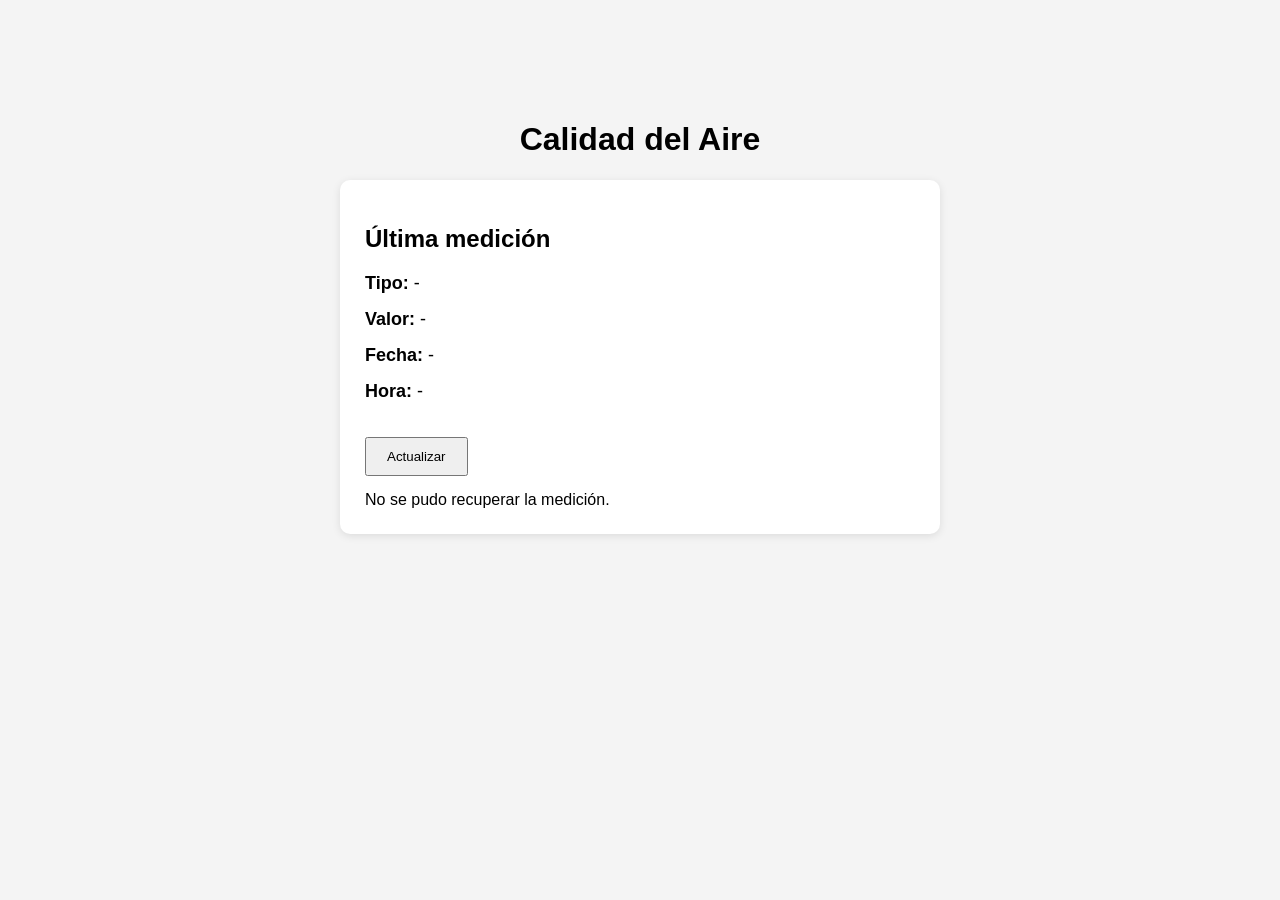
==== src/web/index.html @ c044467b "Correcciones en base a la rubrica y al agente hecho con la ia (falta corregir la web) Develop" ====
<!DOCTYPE html>
<html lang="es">

<head>
    <meta charset="UTF-8">
    <meta name="viewport" content="width=device-width, initial-scale=1.0">

    <title>Calidad del Aire</title>

    <link rel="stylesheet" href="css/estilos.css">
</head>

<body>

<div class="contenedor">

    <h1>Calidad del Aire</h1>

    <div class="tarjeta">

        <h2>Última medición</h2>

        <div class="dato">
            <span class="etiqueta">Tipo:</span>
            <span id="tipo">-</span>
        </div>

        <div class="dato">
            <span class="etiqueta">Valor:</span>
            <span id="valor">-</span>
        </div>

        <div class="dato">
            <span class="etiqueta">Fecha:</span>
            <span id="fecha">-</span>
        </div>

        <div class="dato">
            <span class="etiqueta">Hora:</span>
            <span id="hora">-</span>
        </div>

        <button id="botonActualizar">
            Actualizar
        </button>

        <div id="estado"></div>

    </div>

</div>

<script src="js/app.js"></script>

</body>

</html>
---- src/web/css/estilos.css ----
body {
    font-family: Arial, sans-serif;
    background-color: #f4f4f4;
    margin: 0;
    padding: 0;
}

.contenedor {
    max-width: 600px;
    margin: 80px auto;
    padding: 20px;
}

h1 {
    text-align: center;
}

.tarjeta {
    background-color: white;
    padding: 25px;
    border-radius: 10px;
    box-shadow: 0 2px 8px rgba(0, 0, 0, 0.1);
}

.dato {
    margin: 15px 0;
    font-size: 18px;
}

.etiqueta {
    font-weight: bold;
}

button {
    margin-top: 20px;
    padding: 10px 20px;
    cursor: pointer;
}

#estado {
    margin-top: 15px;
}
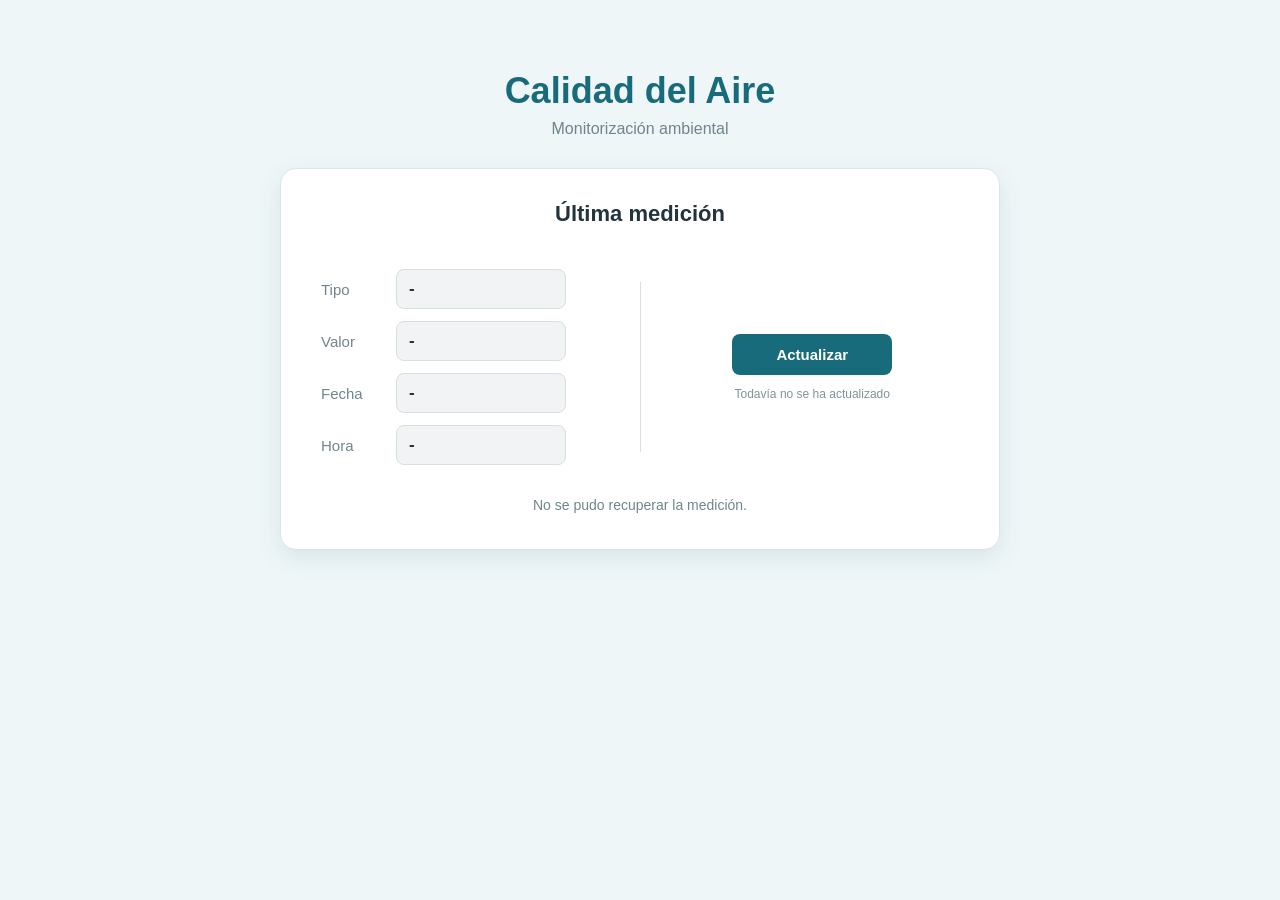
==== commit e561c4b1: "web corregida" ====
--- a/src/web/index.html
+++ b/src/web/index.html
@@ -2,55 +2,180 @@
 <html lang="es">
 
 <head>
+
     <meta charset="UTF-8">
-    <meta name="viewport" content="width=device-width, initial-scale=1.0">
 
-    <title>Calidad del Aire</title>
+    <meta
+        name="viewport"
+        content="width=device-width, initial-scale=1.0"
+    >
 
-    <link rel="stylesheet" href="css/estilos.css">
+
+    <!--
+    ------------------------------------------------------------
+    Fichero: index.html
+    Descripción: Interfaz web para mostrar la última medición.
+    Fecha: 2026-10-04
+    Autor: Fabián Useche
+    Aportación: interfaz web del Sprint 0.
+    Copyright: material académico y modificaciones del autor.
+    ------------------------------------------------------------
+    -->
+
+
+    <title>
+        Calidad del Aire
+    </title>
+
+
+    <link
+        rel="stylesheet"
+        href="css/estilos.css"
+    >
+
 </head>
+
 
 <body>
 
-<div class="contenedor">
 
-    <h1>Calidad del Aire</h1>
+<main class="contenedor">
 
-    <div class="tarjeta">
 
-        <h2>Última medición</h2>
+    <header class="cabecera">
 
-        <div class="dato">
-            <span class="etiqueta">Tipo:</span>
-            <span id="tipo">-</span>
+        <h1>
+            Calidad del Aire
+        </h1>
+
+        <p>
+            Monitorización ambiental
+        </p>
+
+    </header>
+
+
+    <section class="tarjeta">
+
+
+        <h2>
+            Última medición
+        </h2>
+
+
+        <div class="contenido-medicion">
+
+
+            <!-- Datos de la medición -->
+
+            <div class="datos">
+
+
+                <div class="dato">
+
+                    <span class="etiqueta">
+                        Tipo
+                    </span>
+
+                    <span
+                        id="tipo"
+                        class="valor"
+                    >
+                        -
+                    </span>
+
+                </div>
+
+
+                <div class="dato">
+
+                    <span class="etiqueta">
+                        Valor
+                    </span>
+
+                    <span
+                        id="valor"
+                        class="valor valor-principal"
+                    >
+                        -
+                    </span>
+
+                </div>
+
+
+                <div class="dato">
+
+                    <span class="etiqueta">
+                        Fecha
+                    </span>
+
+                    <span
+                        id="fecha"
+                        class="valor"
+                    >
+                        -
+                    </span>
+
+                </div>
+
+
+                <div class="dato">
+
+                    <span class="etiqueta">
+                        Hora
+                    </span>
+
+                    <span
+                        id="hora"
+                        class="valor"
+                    >
+                        -
+                    </span>
+
+                </div>
+
+
+            </div>
+
+
+            <!-- Controles -->
+
+            <div class="controles">
+
+
+                <button id="botonActualizar">
+
+                    Actualizar
+
+                </button>
+
+
+                <span id="ultimaActualizacion">
+
+                    Todavía no se ha actualizado
+
+                </span>
+
+
+            </div>
+
+
         </div>
 
-        <div class="dato">
-            <span class="etiqueta">Valor:</span>
-            <span id="valor">-</span>
-        </div>
-
-        <div class="dato">
-            <span class="etiqueta">Fecha:</span>
-            <span id="fecha">-</span>
-        </div>
-
-        <div class="dato">
-            <span class="etiqueta">Hora:</span>
-            <span id="hora">-</span>
-        </div>
-
-        <button id="botonActualizar">
-            Actualizar
-        </button>
 
         <div id="estado"></div>
 
-    </div>
 
-</div>
+    </section>
+
+
+</main>
+
+
+<script src="js/LogicaFake.js"></script>
 
 <script src="js/app.js"></script>
+
 
 </body>
 
--- a/src/web/css/estilos.css
+++ b/src/web/css/estilos.css
@@ -1,42 +1,348 @@
+/*
+------------------------------------------------------------
+Fichero: estilos.css
+Descripción: Estilos visuales de la interfaz web.
+Fecha: 2026-10-04
+Autor: Fabián Useche
+Aportación: presentación visual de la web del Sprint 0.
+Copyright: material académico y modificaciones del autor.
+------------------------------------------------------------
+*/
+
+
+* {
+    box-sizing: border-box;
+}
+
+
 body {
-    font-family: Arial, sans-serif;
-    background-color: #f4f4f4;
     margin: 0;
-    padding: 0;
-}
+
+    min-height: 100vh;
+
+    font-family:
+        Arial,
+        sans-serif;
+
+    background-color: #eef6f8;
+
+    color: #24343a;
+}
+
+
+/* Contenedor principal */
 
 .contenedor {
-    max-width: 600px;
-    margin: 80px auto;
-    padding: 20px;
-}
-
-h1 {
+    width: min(
+        800px,
+        calc(100% - 40px)
+    );
+
+    margin: 0 auto;
+
+    padding: 70px 0;
+}
+
+
+/* Cabecera */
+
+.cabecera {
+    margin-bottom: 30px;
+
     text-align: center;
 }
+
+
+.cabecera h1 {
+    margin: 0;
+
+    color: #176b7a;
+
+    font-size: 36px;
+}
+
+
+.cabecera p {
+    margin: 8px 0 0;
+
+    color: #70858c;
+}
+
+
+/* Tarjeta principal */
 
 .tarjeta {
     background-color: white;
-    padding: 25px;
-    border-radius: 10px;
-    box-shadow: 0 2px 8px rgba(0, 0, 0, 0.1);
-}
+
+    border-radius: 16px;
+
+    padding: 32px 40px;
+
+    border: 1px solid #d8e7ea;
+
+    box-shadow:
+        0 8px 25px
+        rgba(41, 85, 94, 0.10);
+
+    max-width: 720px;
+
+    margin: 0 auto;
+}
+
+
+.tarjeta h2 {
+    margin: 0 0 30px;
+
+    color: #24343a;
+
+    font-size: 22px;
+
+    text-align: center;
+}
+
+
+/* Contenido principal de la medición */
+
+.contenido-medicion {
+    display: grid;
+
+    grid-template-columns:
+        1fr
+        1px
+        1fr;
+
+    align-items: center;
+
+    column-gap: 25px;
+
+    width: 100%;
+
+    margin: 0 auto;
+}
+
+
+/* Línea vertical centrada */
+
+.contenido-medicion::before {
+    content: "";
+
+    grid-column: 2;
+
+    grid-row: 1;
+
+    width: 1px;
+
+    height: 170px;
+
+    background-color: #d8dfe1;
+
+    justify-self: center;
+}
+
+
+/* Datos de la izquierda */
+
+.datos {
+    grid-column: 1;
+
+    grid-row: 1;
+
+    width: 100%;
+}
+
 
 .dato {
-    margin: 15px 0;
-    font-size: 18px;
-}
+    display: flex;
+
+    align-items: center;
+
+    margin: 12px 0;
+}
+
 
 .etiqueta {
+    width: 75px;
+
+    color: #71858b;
+
+    font-size: 15px;
+}
+
+
+/* Valores con aspecto de campo bloqueado */
+
+.valor {
+    display: inline-block;
+
+    min-width: 170px;
+
+    padding: 9px 12px;
+
+    background-color: #f1f3f4;
+
+    border: 1px solid #d8dfe1;
+
+    border-radius: 8px;
+
+    color: #24343a;
+
+    font-size: 17px;
+
     font-weight: bold;
 }
 
+
+/* El valor principal tiene el mismo tamaño que los demás */
+
+.valor-principal {
+    color: #24343a;
+
+    font-size: 17px;
+}
+
+
+/* Zona derecha */
+
+.controles {
+    grid-column: 3;
+
+    grid-row: 1;
+
+    min-width: 0;
+
+    padding-left: 0;
+
+    border-left: none;
+
+    display: flex;
+
+    flex-direction: column;
+
+    align-items: center;
+
+    justify-content: center;
+}
+
+
+/* Botón */
+
 button {
+    width: 160px;
+
+    padding: 12px 18px;
+
+    border: none;
+
+    border-radius: 8px;
+
+    background-color: #176b7a;
+
+    color: white;
+
+    font-size: 15px;
+
+    font-weight: bold;
+
+    cursor: pointer;
+
+    transition:
+        background-color 0.2s,
+        transform 0.2s;
+}
+
+
+button:hover {
+    background-color: #125866;
+
+    transform: translateY(-1px);
+}
+
+
+button:disabled {
+    background-color: #9bb6bb;
+
+    cursor: default;
+
+    transform: none;
+}
+
+
+/* Texto de última actualización */
+
+#ultimaActualizacion {
+    margin-top: 12px;
+
+    color: #819398;
+
+    font-size: 12px;
+
+    text-align: center;
+}
+
+
+/* Estado de la petición */
+
+#estado {
+    min-height: 20px;
+
     margin-top: 20px;
-    padding: 10px 20px;
-    cursor: pointer;
-}
-
-#estado {
-    margin-top: 15px;
+
+    color: #71858b;
+
+    font-size: 14px;
+
+    text-align: center;
+}
+
+
+/* Adaptación para móvil */
+
+@media (max-width: 650px) {
+
+    .contenedor {
+        padding: 35px 0;
+    }
+
+
+    .tarjeta {
+        padding: 25px;
+    }
+
+
+    .contenido-medicion {
+        display: flex;
+
+        flex-direction: column;
+
+        gap: 25px;
+    }
+
+
+    .contenido-medicion::before {
+        display: none;
+    }
+
+
+    .datos {
+        width: 100%;
+    }
+
+
+    .controles {
+        width: 100%;
+
+        padding-top: 25px;
+
+        border-top: 1px solid #d8dfe1;
+    }
+
+
+    .dato {
+        justify-content: center;
+    }
+
+
+    #ultimaActualizacion {
+        text-align: center;
+    }
 }
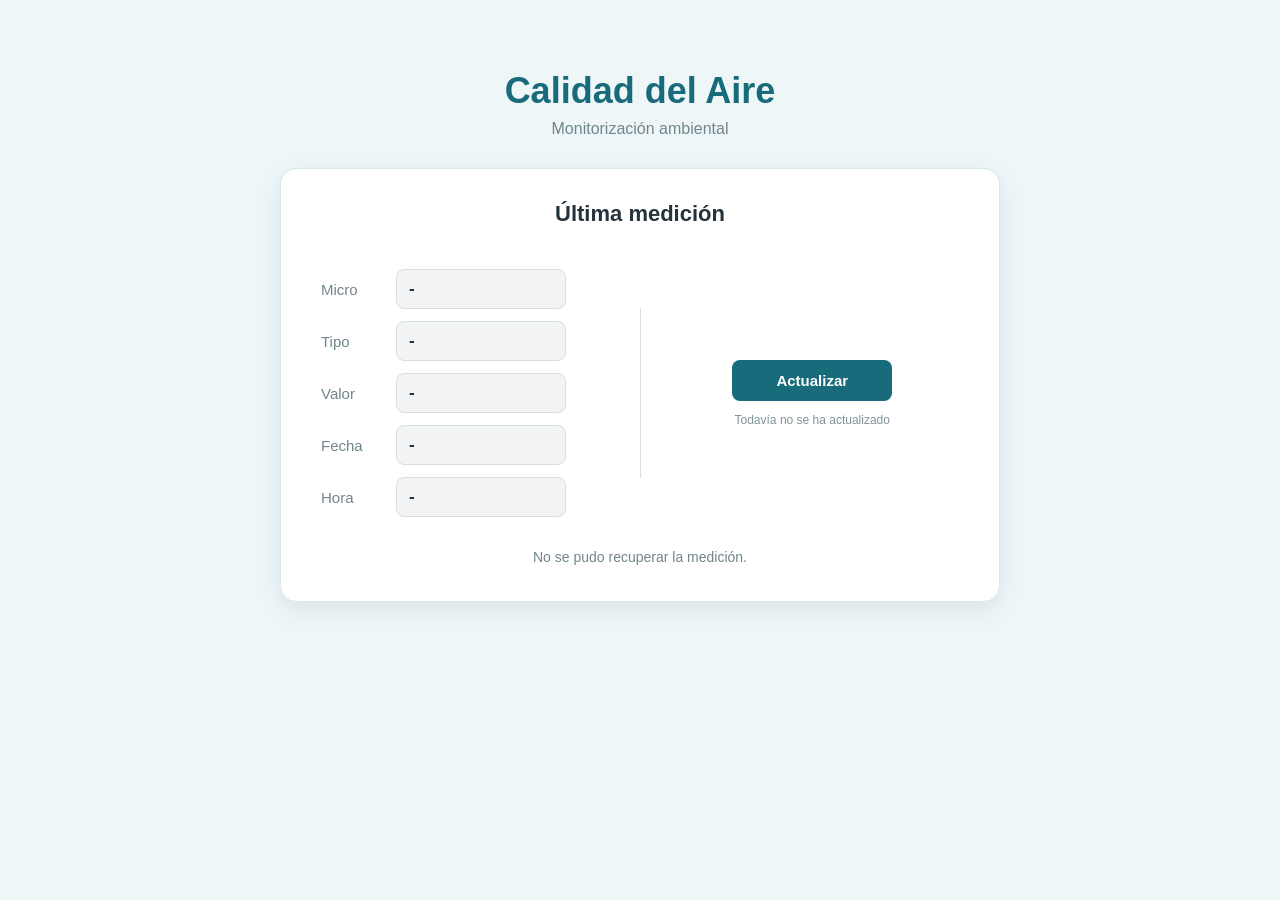
==== commit 44f85707: "Base de datos NUEVA (sin id, ahora con nombre y primary key compuesta)" ====
--- a/src/web/index.html
+++ b/src/web/index.html
@@ -69,6 +69,22 @@
             <!-- Datos de la medición -->
 
             <div class="datos">
+
+
+                <div class="dato">
+
+                    <span class="etiqueta">
+                        Micro
+                    </span>
+
+                    <span
+                        id="nombreMicro"
+                        class="valor"
+                    >
+                        -
+                    </span>
+
+                </div>
 
 
                 <div class="dato">
@@ -172,7 +188,7 @@
 </main>
 
 
-<script src="js/LogicaFake.js"></script>
+<script src="/frontend_business_logic/LogicaFake.js"></script>
 
 <script src="js/app.js"></script>
 
